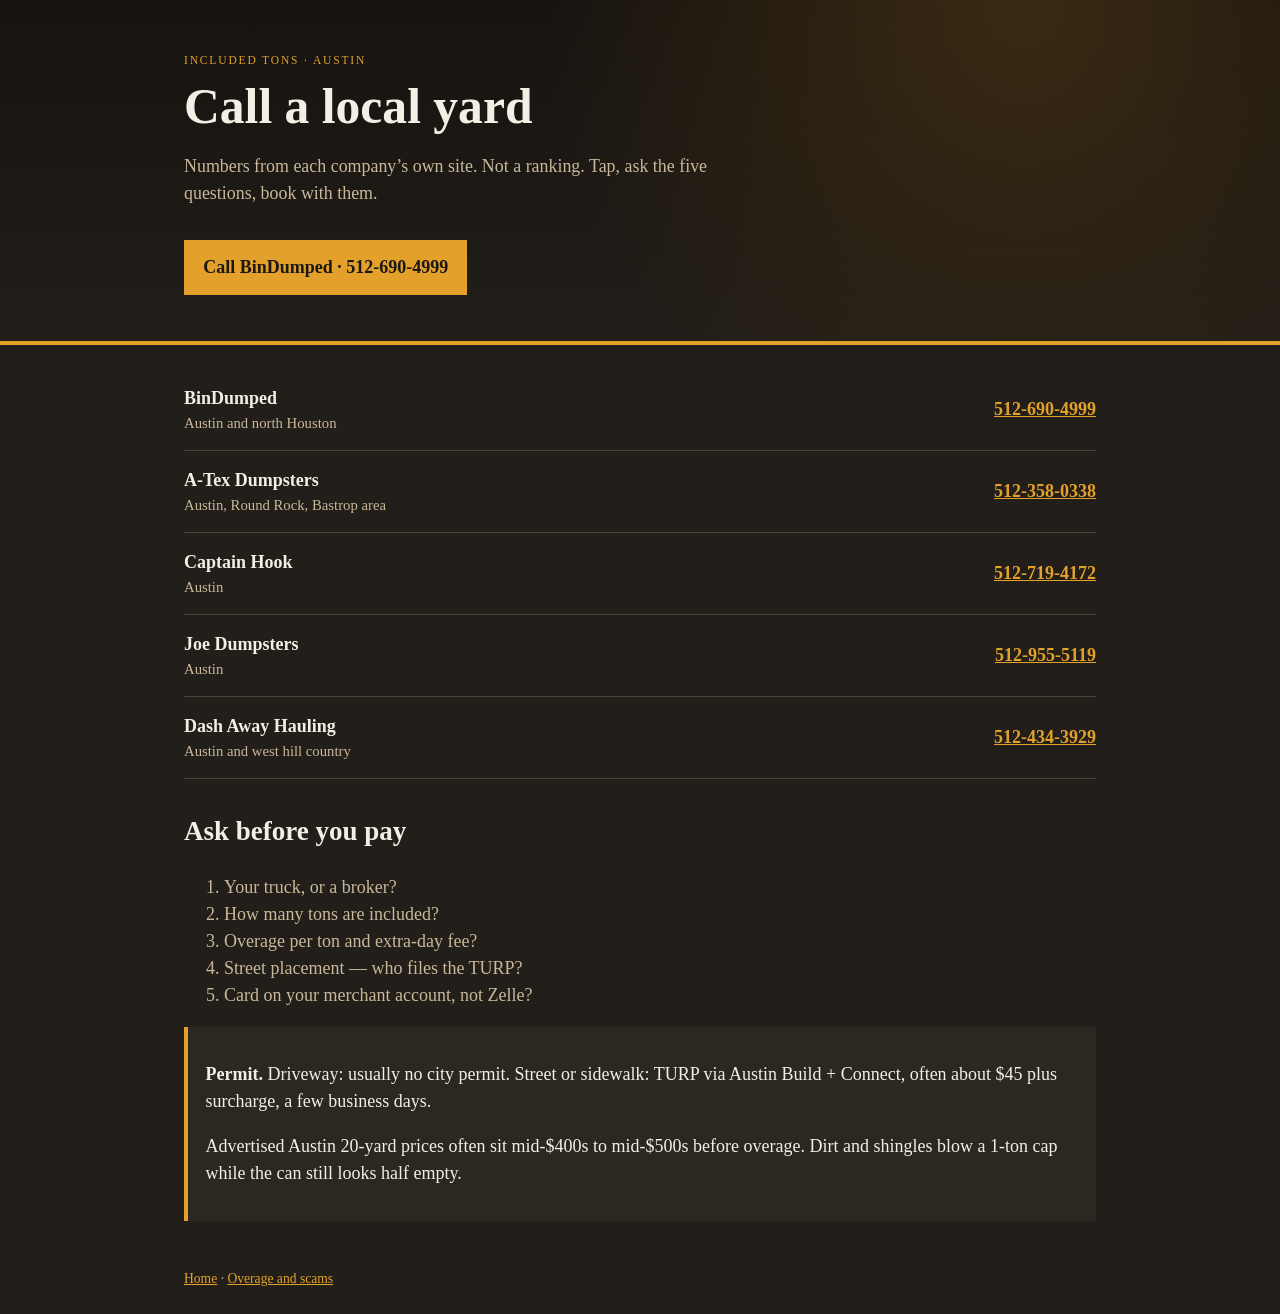
==== austin.html @ f39a3dab "Replace Pages homepage with customer site: hero, SVG dumpster, call cards" ====
<!DOCTYPE html>
<html lang="en">
<head>
  <meta charset="utf-8" />
  <meta name="viewport" content="width=device-width, initial-scale=1" />
  <title>Call an Austin dumpster yard — Included Tons</title>
  <link rel="stylesheet" href="styles.css" />
</head>
<body>
  <div class="hero slim">
    <div class="wrap">
      <p class="mark"><a href="index.html">Included Tons</a> · Austin</p>
      <h1>Call a local yard</h1>
      <p class="lede">Numbers from each company’s own site. Not a ranking. Tap, ask the five questions, book with them.</p>
      <a class="cta" href="tel:+15126904999">Call BinDumped · 512-690-4999</a>
    </div>
  </div>
  <main class="wrap">
    <ul class="yards">
      <li>
        <div>
          <strong>BinDumped</strong>
          <span>Austin and north Houston</span>
        </div>
        <a class="cta-secondary" href="tel:+15126904999">512-690-4999</a>
      </li>
      <li>
        <div>
          <strong>A-Tex Dumpsters</strong>
          <span>Austin, Round Rock, Bastrop area</span>
        </div>
        <a class="cta-secondary" href="tel:+15123580338">512-358-0338</a>
      </li>
      <li>
        <div>
          <strong>Captain Hook</strong>
          <span>Austin</span>
        </div>
        <a class="cta-secondary" href="tel:+15127194172">512-719-4172</a>
      </li>
      <li>
        <div>
          <strong>Joe Dumpsters</strong>
          <span>Austin</span>
        </div>
        <a class="cta-secondary" href="tel:+15129555119">512-955-5119</a>
      </li>
      <li>
        <div>
          <strong>Dash Away Hauling</strong>
          <span>Austin and west hill country</span>
        </div>
        <a class="cta-secondary" href="tel:+15124343929">512-434-3929</a>
      </li>
    </ul>
    <h2 id="ask">Ask before you pay</h2>
    <ol class="ask">
      <li>Your truck, or a broker?</li>
      <li>How many tons are included?</li>
      <li>Overage per ton and extra-day fee?</li>
      <li>Street placement — who files the TURP?</li>
      <li>Card on your merchant account, not Zelle?</li>
    </ol>
    <div class="note">
      <p><strong>Permit.</strong> Driveway: usually no city permit. Street or sidewalk: TURP via Austin Build + Connect, often about $45 plus surcharge, a few business days.</p>
      <p>Advertised Austin 20-yard prices often sit mid-$400s to mid-$500s before overage. Dirt and shingles blow a 1-ton cap while the can still looks half empty.</p>
    </div>
  </main>
  <footer class="wrap"><a href="index.html">Home</a> · <a href="overage.html">Overage and scams</a></footer>
</body>
</html>
---- styles.css ----
:root {
  --ink: #f3efe4;
  --muted: #c9b89a;
  --paper: #221e19;
  --panel: #2c2721;
  --line: #4a4338;
  --amber: #e3a12b;
  --amber-d: #c98414;
}
* { box-sizing: border-box; }
body {
  margin: 0;
  background: var(--paper);
  color: var(--ink);
  font: 18px/1.5 Georgia, "Times New Roman", serif;
}
a { color: var(--amber); }
.wrap { max-width: 960px; margin: 0 auto; padding: 1.5rem; }
.hero {
  background:
    radial-gradient(circle at 80% 0%, #3a2a12 0%, transparent 45%),
    linear-gradient(180deg, #161310 0%, #221e19 100%);
  border-bottom: 4px solid var(--amber);
  padding: 1rem 0 2rem;
}
.hero.slim { padding-bottom: 1.4rem; }
.hero-grid {
  display: grid;
  gap: 1.5rem;
  align-items: center;
}
@media (min-width: 800px) {
  .hero-grid { grid-template-columns: 1.1fr 0.9fr; }
}
.mark { letter-spacing: .16em; text-transform: uppercase; font-size: .72rem; color: var(--amber); }
.mark a { color: inherit; text-decoration: none; }
h1 { font-size: clamp(2rem, 5vw, 3.1rem); line-height: 1.1; margin: .35rem 0 .7rem; }
.lede { color: var(--muted); font-size: 1.12rem; max-width: 36rem; }
.cta {
  display: inline-block;
  margin-top: 1rem;
  padding: .85rem 1.2rem;
  background: var(--amber);
  color: #1a1714;
  text-decoration: none;
  font-weight: 700;
}
.cta:hover { background: #f0b84a; }
.art svg { width: 100%; height: auto; display: block; }
.tiles {
  display: grid;
  gap: 1rem;
  margin: 1.5rem 0 2rem;
}
@media (min-width: 800px) { .tiles { grid-template-columns: repeat(3, 1fr); } }
.tile {
  background: var(--panel);
  border: 1px solid var(--line);
  padding: 1.1rem;
  text-decoration: none;
  color: inherit;
}
.tile strong { display: block; color: var(--amber); margin-bottom: .35rem; }
.tile span { color: var(--muted); font-size: .95rem; }
.yards { list-style: none; padding: 0; margin: 0 0 2rem; }
.yards li {
  display: flex;
  justify-content: space-between;
  gap: 1rem;
  align-items: center;
  padding: 1rem 0;
  border-bottom: 1px solid var(--line);
}
.yards span { display: block; color: var(--muted); font-size: .92rem; }
.cta-secondary {
  white-space: nowrap;
  font-weight: 700;
  color: var(--amber);
}
.ask { color: var(--muted); }
.note {
  background: var(--panel);
  border-left: 4px solid var(--amber);
  padding: 1rem 1.1rem;
}
table { width: 100%; border-collapse: collapse; margin: 1rem 0 1.5rem; }
th, td { text-align: left; padding: .5rem .3rem; border-bottom: 1px solid var(--line); }
footer { color: var(--muted); font-size: .85rem; padding-bottom: 2.5rem; }
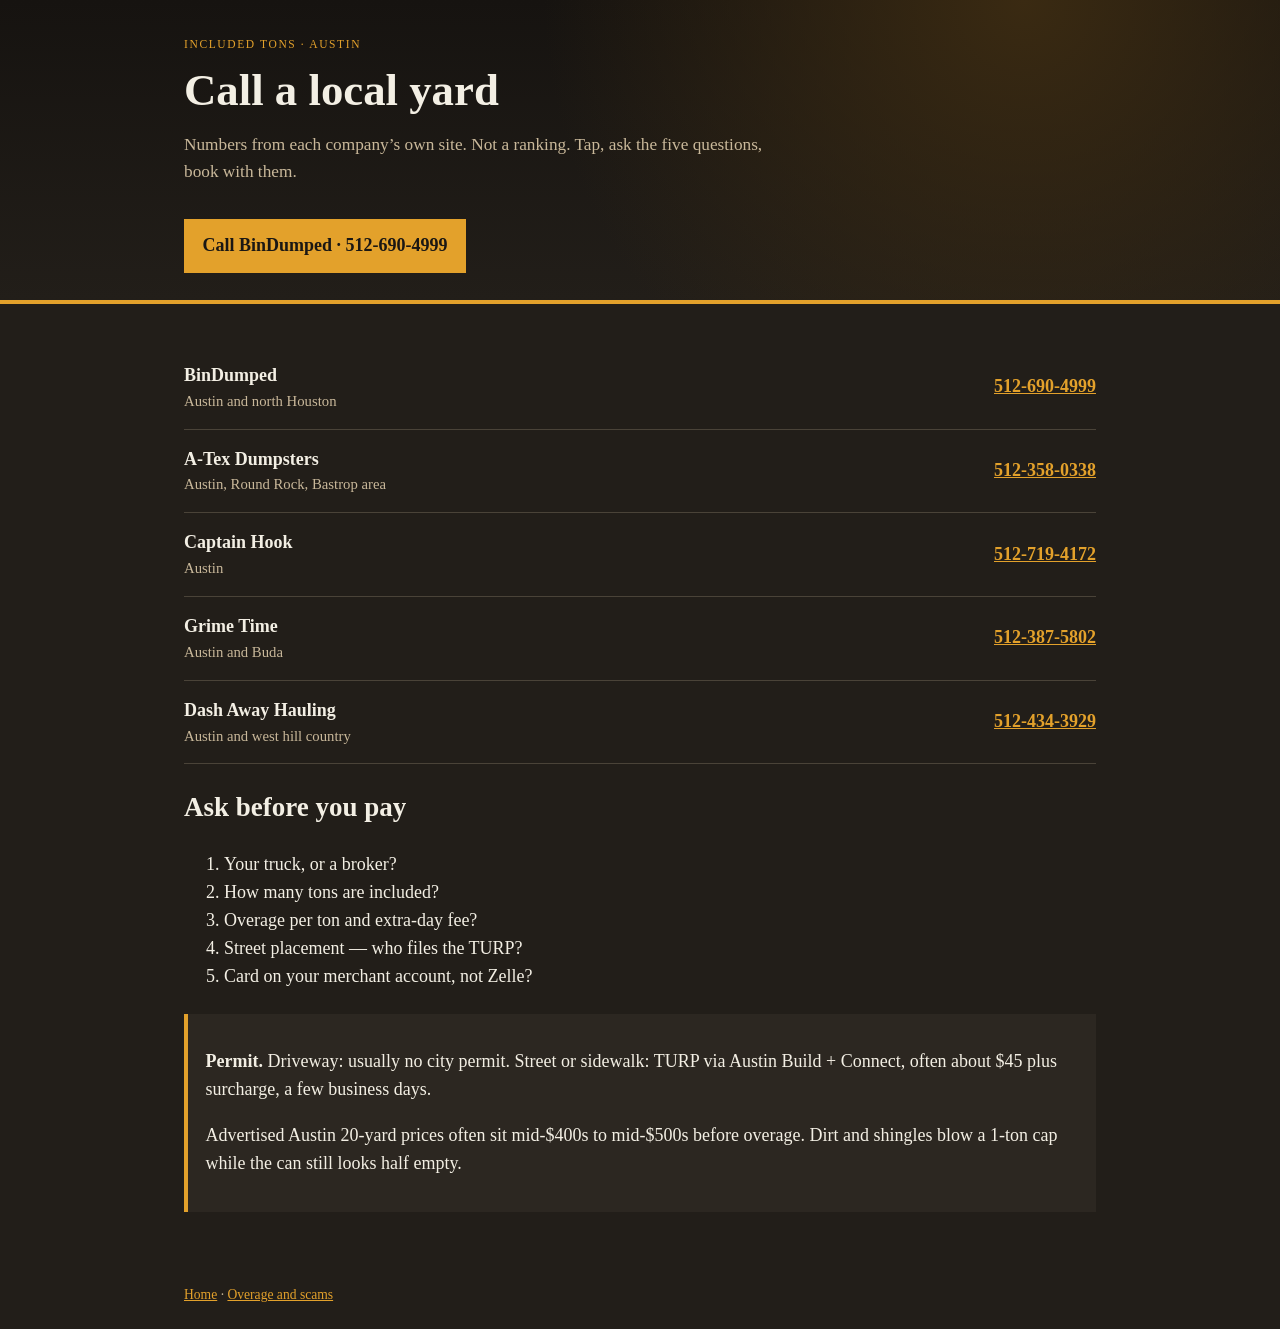
==== commit fa1ac386: "Replace Joe Dumpsters with Grime Time (inbox that accepts mail)" ====
--- a/austin.html
+++ b/austin.html
@@ -40,10 +40,10 @@
       </li>
       <li>
         <div>
-          <strong>Joe Dumpsters</strong>
-          <span>Austin</span>
+          <strong>Grime Time</strong>
+          <span>Austin and Buda</span>
         </div>
-        <a class="cta-secondary" href="tel:+15129555119">512-955-5119</a>
+        <a class="cta-secondary" href="tel:+15123875802">512-387-5802</a>
       </li>
       <li>
         <div>
--- a/styles.css
+++ b/styles.css
@@ -5,14 +5,13 @@
   --panel: #2c2721;
   --line: #4a4338;
   --amber: #e3a12b;
-  --amber-d: #c98414;
 }
 * { box-sizing: border-box; }
 body {
   margin: 0;
   background: var(--paper);
   color: var(--ink);
-  font: 18px/1.5 Georgia, "Times New Roman", serif;
+  font: 18px/1.55 Georgia, "Times New Roman", serif;
 }
 a { color: var(--amber); }
 .wrap { max-width: 960px; margin: 0 auto; padding: 1.5rem; }
@@ -21,48 +20,56 @@
     radial-gradient(circle at 80% 0%, #3a2a12 0%, transparent 45%),
     linear-gradient(180deg, #161310 0%, #221e19 100%);
   border-bottom: 4px solid var(--amber);
-  padding: 1rem 0 2rem;
 }
-.hero.slim { padding-bottom: 1.4rem; }
+.hero.slim { padding-bottom: 0.2rem; }
 .hero-grid {
   display: grid;
   gap: 1.5rem;
   align-items: center;
 }
 @media (min-width: 800px) {
-  .hero-grid { grid-template-columns: 1.1fr 0.9fr; }
+  .hero-grid { grid-template-columns: 1.15fr .85fr; }
 }
-.mark { letter-spacing: .16em; text-transform: uppercase; font-size: .72rem; color: var(--amber); }
+.mark { letter-spacing: .14em; text-transform: uppercase; font-size: .72rem; color: var(--amber); }
 .mark a { color: inherit; text-decoration: none; }
-h1 { font-size: clamp(2rem, 5vw, 3.1rem); line-height: 1.1; margin: .35rem 0 .7rem; }
-.lede { color: var(--muted); font-size: 1.12rem; max-width: 36rem; }
+h1 { font-size: clamp(1.85rem, 4.6vw, 2.8rem); line-height: 1.12; margin: .35rem 0 .7rem; }
+.lede { color: var(--muted); font-size: 1.08rem; max-width: 38rem; }
 .cta {
   display: inline-block;
-  margin-top: 1rem;
-  padding: .85rem 1.2rem;
+  margin: 1rem 0.6rem 0 0;
+  padding: .8rem 1.15rem;
   background: var(--amber);
   color: #1a1714;
   text-decoration: none;
   font-weight: 700;
 }
-.cta:hover { background: #f0b84a; }
+.cta.ghost {
+  background: transparent;
+  color: var(--amber);
+  box-shadow: inset 0 0 0 2px var(--amber);
+}
 .art svg { width: 100%; height: auto; display: block; }
-.tiles {
-  display: grid;
-  gap: 1rem;
-  margin: 1.5rem 0 2rem;
+.check {
+  background: var(--panel);
+  border-left: 4px solid var(--amber);
+  padding: 1.2rem 1.3rem 1.4rem;
+  margin: 1.6rem 0;
 }
-@media (min-width: 800px) { .tiles { grid-template-columns: repeat(3, 1fr); } }
-.tile {
+.check ol { color: var(--muted); padding-left: 1.2rem; }
+.check li { margin: 0.65rem 0; }
+.check strong { color: var(--ink); }
+.qa {
+  border-bottom: 1px solid var(--line);
+  padding: 0.4rem 0 1rem;
+}
+.qa h2 { font-size: 1.2rem; }
+.note {
   background: var(--panel);
-  border: 1px solid var(--line);
-  padding: 1.1rem;
-  text-decoration: none;
-  color: inherit;
+  border-left: 4px solid var(--amber);
+  padding: 1rem 1.1rem;
+  margin: 1.5rem 0;
 }
-.tile strong { display: block; color: var(--amber); margin-bottom: .35rem; }
-.tile span { color: var(--muted); font-size: .95rem; }
-.yards { list-style: none; padding: 0; margin: 0 0 2rem; }
+.yards { list-style: none; padding: 0; }
 .yards li {
   display: flex;
   justify-content: space-between;
@@ -72,17 +79,7 @@
   border-bottom: 1px solid var(--line);
 }
 .yards span { display: block; color: var(--muted); font-size: .92rem; }
-.cta-secondary {
-  white-space: nowrap;
-  font-weight: 700;
-  color: var(--amber);
-}
-.ask { color: var(--muted); }
-.note {
-  background: var(--panel);
-  border-left: 4px solid var(--amber);
-  padding: 1rem 1.1rem;
-}
-table { width: 100%; border-collapse: collapse; margin: 1rem 0 1.5rem; }
+.cta-secondary { white-space: nowrap; font-weight: 700; }
+table { width: 100%; border-collapse: collapse; }
 th, td { text-align: left; padding: .5rem .3rem; border-bottom: 1px solid var(--line); }
 footer { color: var(--muted); font-size: .85rem; padding-bottom: 2.5rem; }
